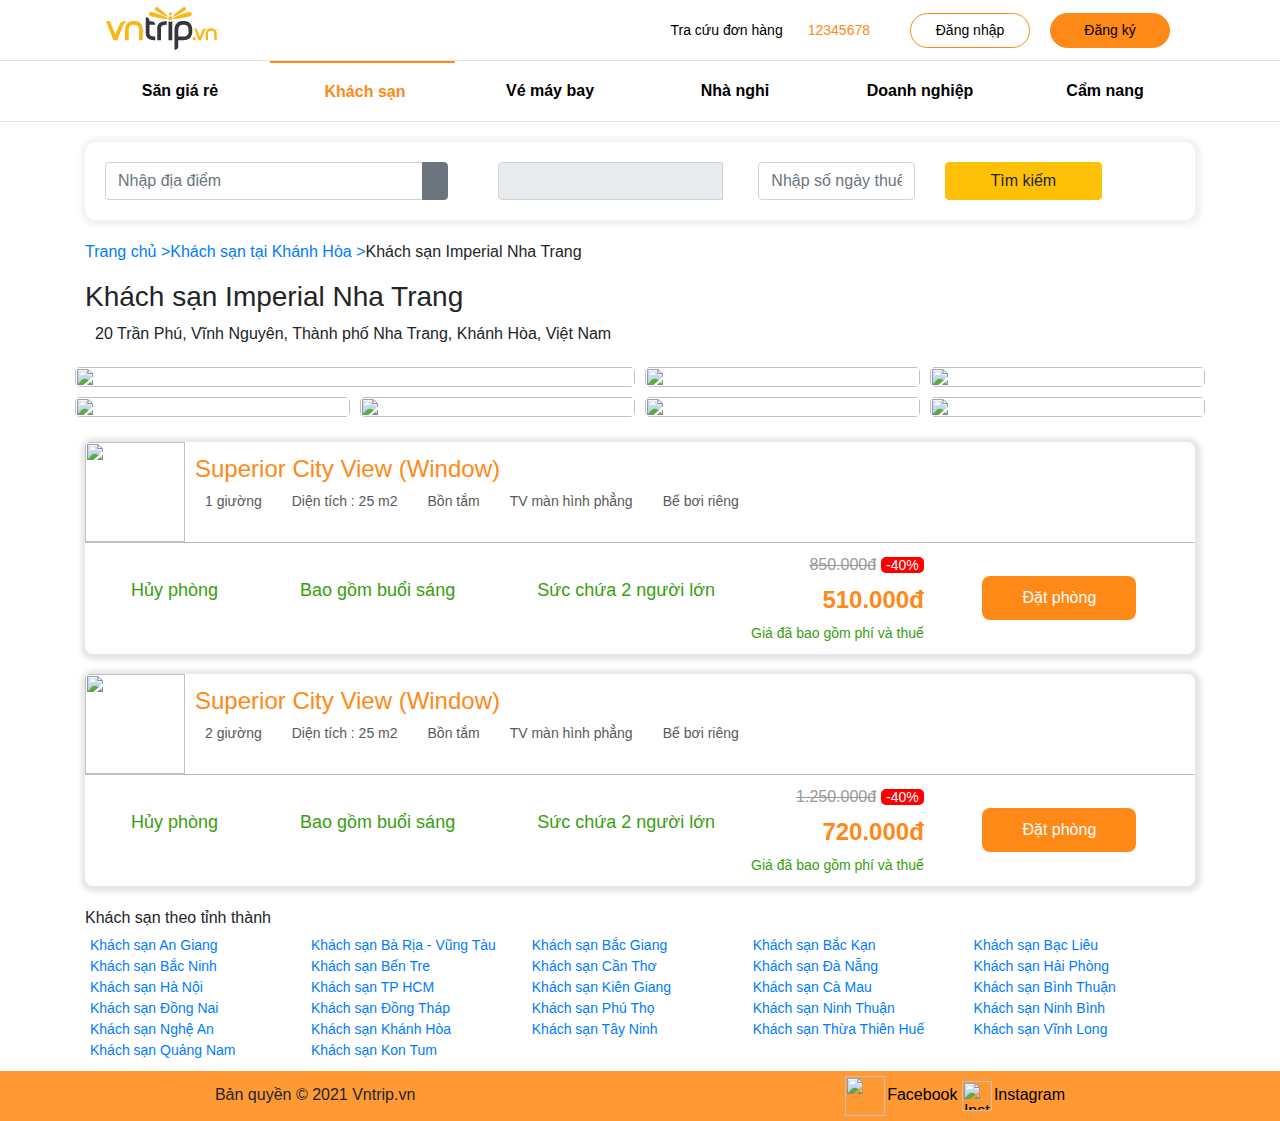
==== home/hotel-detail/index.html @ f68d4889 "push detail-hotel page" ====
<html lang="en">
<head>
    <meta charset="UTF-8">
    <meta http-equiv="X-UA-Compatible" content="IE=edge">
    <title>Document</title>
    <meta name="viewport" content="width=device-width, initial-scale=1">
    <link rel="stylesheet" href="https://maxcdn.bootstrapcdn.com/bootstrap/4.5.2/css/bootstrap.min.css">
    <script src="https://ajax.googleapis.com/ajax/libs/jquery/3.5.1/jquery.min.js"></script>
    <script src="https://cdnjs.cloudflare.com/ajax/libs/popper.js/1.16.0/umd/popper.min.js"></script>
    <script src="https://maxcdn.bootstrapcdn.com/bootstrap/4.5.2/js/bootstrap.min.js"></script>
    <link rel="stylesheet" href="../../css/header.css">
    <link rel="stylesheet" href="../../css/footer.css">
    <link rel="stylesheet" href="../../css/hotel-list/hotel-list-search.css">
    <link rel="stylesheet" href="../../css/hotel-detai/hotel-title.css">
    <link rel="stylesheet" href="../../css/hotel-detai/hotel-detail-header.css">
    <link rel="stylesheet" href="../../css/hotel-detai/hotel-detail-body.css">


    <link rel="stylesheet" href="https://pro.fontawesome.com/releases/v5.10.0/css/all.css" integrity="sha384-AYmEC3Yw5cVb3ZcuHtOA93w35dYTsvhLPVnYs9eStHfGJvOvKxVfELGroGkvsg+p" crossorigin="anonymous"/>
    <link rel="stylesheet prefetch" href="http://cdnjs.cloudflare.com/ajax/libs/bootstrap-datepicker/1.3.0/css/datepicker.css"><script src="http://cdnjs.cloudflare.com/ajax/libs/bootstrap-datepicker/1.3.0/js/bootstrap-datepicker.js"></script>

</head>
<body>
     <!-------------------------------- header --------------------------------->
     <div class="container header">
        <div class="container-fluid">
            <div class="flex-container header-1">
                <div class="icon-home">
                    <img src="../../img/header/icon-home.png" alt="icon-home">
                </div>
                <ul class="info-home">
                    <li><a href="#">Tra cứu đơn hàng</a></li>
                    <li class="info-phone"><a href="#"><span><i class="fa fa-phone" aria-hidden="true"></i></span>12345678</a></li>
                   <li>
                    <div class="info-login">
                        <li><p>Đăng nhập</p></li>
                        <li><p style="background-color:#ff8917 ;">Đăng ký</p></li>
                    </div>
                   </li>
                </ul>
            </div>
        </div>
    </div>
    <hr>
    <div class="container-fluid" style="border-bottom: 1px solid #e6e6e6;margin-bottom: 20px;">
        <div class="container container-navbar" >
            <div class="flex-container">
                <ul class="header-2">
                    <li class="tab-item "><a href="../index.html"><span><i class="fab fa-asymmetrik"></i></span>Săn giá rẻ</a></li>
                    <li class="tab-item tab-active"><a href="../hotel/index.html"><span><i class="fa fa-building" aria-hidden="true"></i></span>Khách sạn</a></li>
                    <li class="tab-item"><a href="#"><span><i class="fa fa-plane" aria-hidden="true"></i></span>Vé máy bay</a></li>
                    <li class="tab-item"><a href="#"><span><i class="fa fa-bed" aria-hidden="true"></i></span>Nhà nghỉ</a></li>
                    <li class="tab-item"><a href="#"><span><i class="fa fa-american-sign-language-interpreting" aria-hidden="true"></i></span>Doanh nghiệp</a></li>
                    <li class="tab-item"><a href="#"><span><i class="fa fa-archive" aria-hidden="true"></i></span>Cẩm nang</a></li>
                </ul>
            </div>
        </div>
    </div>

    <!----------------------------------- body -------------------------------->
    <div class="main">
        <div class="container">
            <div class="hotel-detail">
                <!-------------------- hotel-search -------------------->
                <div class="hotel-list-search">
                    <div class="row">
                        <div class="col-sm-4">
                            <div class="input-group">
                                <input type="text" class="form-control" placeholder="Nhập địa điểm">
                                <div class="input-group-append">
                                <button class="btn btn-secondary" type="button">
                                    <i class="fa fa-search"></i>
                                </button>
                                </div>
                            </div>
                         </div>
                         <div class="col-sm-3">
                                <div id="datepicker" class="input-group date" data-date-format="dd-mm-yyyy"> <input class="form-control" readonly="" type="text">
                                     <span class="input-group-addon"><i class="glyphicon glyphicon-calendar"></i></span> 
                                </div>
                        </div>
                        <div class="col-sm-2">
                            <div class="input-group" >
                                <input type="text" class="form-control" placeholder="Nhập số ngày thuê">
                            </div>
                        </div>
                        <div class="col-sm-2">
                            <div class="input-group hotel-list-search-btn">
                               <button class="btn btn-warning">Tìm kiếm</button>
                            </div>
                        </div>
                    </div>
                 </div>

                 <!----------------------- title ----------------------->
                 <div class="title-detail d-flex">
                    <a href="#">Trang chủ ></a>
                    <a href="#">Khách sạn tại Khánh Hòa ></a>
                    <p>Khách sạn Imperial Nha Trang</p>
                 </div>
                 <!-------------------- hotel-detail-header ------------------>
                 <div class="hotel-detail-header">
                     <div class="d-flex align-items-end">
                        <h2>Khách sạn Imperial Nha Trang</h2>
                        <p><i class="fas fa-star"></i><i class="fas fa-star"></i><i class="fas fa-star"></i><i class="fas fa-star"></i></p>
                     </div>
                     <p><span style="margin-right: 10px;"><i class="fas fa-map-marker-alt"></i></span>20 Trần Phú, Vĩnh Nguyên, Thành phố Nha Trang, Khánh Hòa, Việt Nam</p>

                     <div class="img-header">
                         <div class="row">
                            <div class="col-md-6 col-sm-12">
                                <div class="img-col">
                                    <img src="https://i.vntrip.vn/471x290/smart/https://statics.vntrip.vn/data-v2/hotels/12536/img_max/12536_1529288074_6.jpg" alt="">
                                </div>
                             </div>
                            <div class="col-md-3 col-sm-12">
                                <div class="img-col">
                                    <img src="https://i.vntrip.vn/886x290/smart/https://statics.vntrip.vn/data-v2/hotels/12536/img_max/12536_1529288096_view_2.jpg" alt="">
                                </div>
                            </div>
                            <div class="col-md-3 col-sm-12">
                                <div class="img-col">
                                    <img src="https://i.vntrip.vn/584x290/smart/https://statics.vntrip.vn/data-v2/hotels/12536/img_max/12536_1528344605_deluxe_1.jpg" alt="">
                                </div>
                            </div>

                         </div>
                         <div class="row">
                             <div class="col-md-3 col-sm-6">
                                 <div class="img-col">
                                    <img src="https://i.vntrip.vn/275x140/smart/https://statics.vntrip.vn/data-v2/hotels/12536/img_max/12536_1528344910_sup_1.jpg" alt="">
                                </div>
                             </div>
                             <div class="col-md-3 col-sm-6">
                                 <div class="img-col">
                                    <img src="https://i.vntrip.vn/275x140/smart/https://statics.vntrip.vn/data-v2/hotels/12536/img_max/12536_1529288096_view_1.jpg" alt="">
                                </div>
                             </div>
                             <div class="col-md-3 col-sm-6">
                                 <div class="img-col">
                                    <img src="https://i.vntrip.vn/142x140/smart/https://statics.vntrip.vn/data-v2/hotels/12536/img_max/12536_1528346592_bathroom_2.jpg" alt="">
                                </div>
                             </div>
                             <div class="col-md-3 col-sm-6">
                                 <div class="img-col">
                                    <img src="https://i.vntrip.vn/142x140/smart/https://statics.vntrip.vn/data-v2/hotels/12536/img_max/12536_1528344910_sup_5.jpg" alt="">
                                </div>
                             </div>
                         </div>
                     </div>
                 </div>
                 <!-------------------- hotel-detail-body --------------------->
                 <div class="hotel-detail-body d-flex flex-column">
                     <div class="list-room">
                         <div class="room-item">
                             <div class="room-item-header d-flex">
                                 <div class="img">
                                     <img src="https://statics2.vntrip.vn/165x165/data-v2/hotels/12536/img_max/12536_1528344910_sup_1.jpg" alt="">
                                 </div>
                                 <div class="content d-flex flex-column">
                                     <h3>Superior City View (Window)</h3>
                                     <div class="content-info d-flex">
                                        <p><span class="icon"><i class="fas fa-bed"></i></span>1 giường</p>
                                        <p><span class="icon"><i class="fas fa-cube"></i></span>Diện tích : 25 m2</p>
                                        <p><span class="icon"><i class="fas fa-bath"></i></span>Bồn tắm</p>
                                        <p><span class="icon"><i class="fas fa-tv"></i></span>TV màn hình phẳng</p>
                                        <p><span class="icon"><i class="fas fa-swimmer"></i></span>Bể bơi riêng</p>

                                     </div>
                                 </div>
                             </div>
                             <div class="room-item-body d-flex">
                                 <div class="content d-flex">
                                    <p><span class="icon"><i class="fas fa-spinner"></i></span>Hủy phòng</p>
                                    <p><span class="icon"><i class="fas fa-utensils"></i></span>Bao gồm buổi sáng</p>
                                    <p><span class="icon"><i class="fas fa-male"></i></span>Sức chứa 2 người lớn</p>
                                 </div>
                                 <div class="price d-flex flex-column">
                                    <p><span class="old-price">850.000đ</span><span class="discount-price">-40%</span></p>
                                    <p>510.000đ</p>
                                    <p>Giá đã bao gồm phí và thuế</p>
                                 </div>
                                 <div class="d-flex flex-column">
                                    <button>Đặt phòng</button>
                                 </div>
                             </div>
                         </div>
                         <div class="room-item">
                            <div class="room-item-header d-flex">
                                <div class="img">
                                    <img src="https://statics2.vntrip.vn/165x165/data-v2/hotels/12536/img_max/12536_1611041843_suite1.jpg" alt="">
                                </div>
                                <div class="content d-flex flex-column">
                                    <h3>Superior City View (Window)</h3>
                                    <div class="content-info d-flex">
                                       <p><span class="icon"><i class="fas fa-bed"></i></span>2 giường</p>
                                       <p><span class="icon"><i class="fas fa-cube"></i></span>Diện tích : 25 m2</p>
                                       <p><span class="icon"><i class="fas fa-bath"></i></span>Bồn tắm</p>
                                       <p><span class="icon"><i class="fas fa-tv"></i></span>TV màn hình phẳng</p>
                                       <p><span class="icon"><i class="fas fa-swimmer"></i></span>Bể bơi riêng</p>

                                    </div>
                                </div>
                            </div>
                            <div class="room-item-body d-flex">
                                <div class="content d-flex">
                                   <p><span class="icon"><i class="fas fa-spinner"></i></span>Hủy phòng</p>
                                   <p><span class="icon"><i class="fas fa-utensils"></i></span>Bao gồm buổi sáng</p>
                                   <p><span class="icon"><i class="fas fa-male"></i></span>Sức chứa 2 người lớn</p>
                                </div>
                                <div class="price d-flex flex-column">
                                   <p><span class="old-price">1.250.000đ</span><span class="discount-price">-40%</span></p>
                                   <p>720.000đ</p>
                                   <p>Giá đã bao gồm phí và thuế</p>
                                </div>
                                <div class="d-flex flex-column">
                                   <button>Đặt phòng</button>
                                </div>
                            </div>
                        </div>
                     </div>
                 </div>
            </div>
        </div>
        
    </div>



     <!----------------------------------- Footer ------------------------------>
     <div class="container-fuild">
        <footer class="footer">
            <div class="container">
                <div class="footer-middle">
                    <p>Khách sạn theo tỉnh thành</p>
                    <ul class="footer-list">
                        <li><a href="#">Khách sạn An Giang</a></li>
                        <li><a href="#">Khách sạn Bà Rịa - Vũng Tàu</a></li>
                        <li><a href="#">Khách sạn Bắc Giang</a></li>
                        <li><a href="#">Khách sạn Bắc Kạn</a></li>
                        <li><a href="#">Khách sạn Bạc Liêu</a></li>
                        <li><a href="#">Khách sạn Bắc Ninh</a></li>
                        <li><a href="#">Khách sạn Bến Tre</a></li>
                        <li><a href="#">Khách sạn Cần Thơ</a></li>
                        <li><a href="#">Khách sạn Đà Nẵng</a></li>
                        <li><a href="#">Khách sạn Hải Phòng</a></li>
                        <li><a href="#">Khách sạn Hà Nội</a></li>
                        <li><a href="#">Khách sạn TP HCM</a></li>
                        <li><a href="#">Khách sạn Kiên Giang</a></li>
                        <li><a href="#">Khách sạn Cà Mau</a></li>
                        <li><a href="#">Khách sạn Bình Thuận</a></li>
                        <li><a href="#">Khách sạn Đồng Nai</a></li>
                        <li><a href="#">Khách sạn Đồng Tháp</a></li>
                        <li><a href="#">Khách sạn Phú Thọ</a></li>
                        <li><a href="#">Khách sạn Ninh Thuận</a></li>
                        <li><a href="#">Khách sạn Ninh Bình</a></li>
                        <li><a href="#">Khách sạn Nghệ An</a></li>
                        <li><a href="#">Khách sạn Khánh Hòa</a></li>
                        <li><a href="#">Khách sạn Tây Ninh</a></li>
                        <li><a href="#">Khách sạn Thừa Thiên Huế</a></li>
                        <li><a href="#">Khách sạn Vĩnh Long</a></li>
                        <li><a href="#">Khách sạn Quảng Nam</a></li>
                        <li><a href="#">Khách sạn Kon Tum</a></li>
                    </ul>
                </div>
            </div>
            <div class="footer-bottom">
                <p>Bản quyền © 2021 Vntrip.vn</p>
                <div class="group-bottom">
                    <a href="#"><img src="http://simpleicon.com/wp-content/uploads/facebook-2.png" alt="" width="40px"><span>Facebook</span></a>
                    <a href="#"><img src="https://icon-library.com/images/instagram-png-icon/instagram-png-icon-1.jpg" alt="Instagram" width="30px">Instagram</a>
                </div>
            </div>
        </footer>
    </div>
    <script src="../../js/header.js" type="text/javascript"></script>
    <script src="../../js/datepicker.js"></script>

</body>
</html>
---- css/header.css ----
/********Header-1*******/
*{
  box-sizing: border-box;
  margin: 0;
  padding: 0;
}

.header-1{
    display: flex;
    height: 60px;
    justify-content: space-between;
    flex-direction: row;
    font-size: 14px;
  }
.header-1 .info-home{
  display: flex;
  align-items: center;
  flex-direction: row;
  height: 60px;
  padding-left: 0;
  margin-bottom: 0;
}
.header-1 .info-home>li{
  list-style-type: none;
  margin: 0 10px;
  padding: 0;
  
  
}
.header-1 .info-home>li a,.header-1 .info-home>li p{
    text-decoration: none;
    display: flex;
    align-items: center;
    justify-content: center;
    color: black;
    width: 100%;
}
.header-1 .info-home>li p{
  margin-bottom: 0;
  border: 1px solid #ff8917;
  min-width: 120px;
  min-height: 35px;
  cursor: pointer;
  border-radius: 20px;
}

.icon-home{
    display: flex;
    align-items: center;
   
}

.header-1 .info-home .info-phone a, .info-home li a:hover{
  color: #ff8917;
}





/********Header-2*******/
.header-2{
    display: flex;
    justify-content: center;
    flex-direction: row;
    height: 60px;
    padding-left: 0;
    margin-bottom: 0;
  
  }
.header-2 li{
    list-style-type: none;
    margin: 0;
    padding: 0;
    flex: 1 1;
    display: flex;
    justify-content: center;
    
}
.header-2 li a{
  text-decoration: none;
  display: flex;
  align-items: center;
  justify-content: center;
  color: black;
  width: 100%;
  font-weight: 600;
  
}
hr{
  margin-top: 0;
  margin-bottom: 0;
}
.header-2 li a:hover{
  color: #ff8917;
}
.header-2 i, .info-home i{
  margin-right: 5px;
}
.header-2 .tab-active a{
  color: #ff8917;
  border-top: 2px solid #ff8917;
}
@media (max-width:997px)
{
  .header-2 li a{
    font-size: 12px;
  }
}
---- css/footer.css ----
.footer-list {
    display: flex;
   
    flex-wrap: wrap;
}
.footer-middle ul{
    list-style-type: none;
    margin: 0;
    padding: 0;
}
.footer-middle p{
    margin-bottom: 5px;
}

.footer-middle ul li{
    margin: 0 5px;
    width: 19%;
    font-size: 14px;
}
.footer-bottom{
    background-color:  #ff9933;
    height: 50px;
    display: flex;
    align-items: center;
    justify-content: space-around;
}
.footer-bottom>p{
    margin-top: 15px;
}
.footer-bottom a{
    color: black;
    text-decoration: none;
}
.footer-bottom a img{
    margin-right: 2px;
}
.footer>.container{
    margin-bottom: 10px;
}
---- css/hotel-list/hotel-list-search.css ----
.hotel-list-search-btn button{
    width: 100%;
}
#datepicker{
    width: 90%; 
    margin: 0 20px 20px 20px;
    background-color: white;
}
#datepicker > span:hover{
    cursor: pointer;
}
.hotel-list-search{
    background-color: white;
    box-shadow: 1px 1px 5px 5px #f2f2f2;
    border-radius: 10px;
}
.hotel-list-search>.row{
    padding-top: 20px;
    padding-left: 20px;
    margin-bottom: 20px;
}
---- css/hotel-detai/hotel-detail-header.css ----
.align-items-end{
    align-items: flex-end;
}
.hotel-detail-header h2{
    font-size: 28px;
}
.hotel-detail-header>div>p{
    color:#ff8917;
    margin-left: 5px;
}
.hotel-detail-header>p:last-child{
    color: #737373;
    font-size: 14px;
}
.img-header>.row>div{
    padding: 5px;
}
.img-col{
    width: 100%;
    height: 100%;
}
.img-col img{
    width: 100%;
    height: 100%;
    border-radius: 5px;
    object-fit: cover;
}
---- css/hotel-detai/hotel-detail-body.css ----
.hotel-detail-body{
    margin-top: 20px;
}
.room-item{
    border-radius: 8px;
    box-shadow: 1px 1px 5px 5px #e6e6e6;
    margin-bottom: 20px;
}
.room-item-header{
    border-bottom: 1px solid  #bfbfbf;
}
.room-item-header .img img{
    width: 100px;
    height: 100px;
    border-top-left-radius: 5px;
}
.room-item-header .content{
    margin-left: 10px;
    justify-content: center;
}
.room-item-header .content h3{
    font-size: 24px;
    color: #ff8917;
}
.content-info p{
    margin-right: 20px;
    font-size: 14px;
    color: #595959;
}
.content-info .icon,.room-item-body .content .icon{
    margin-right: 10px;
}

.room-item-body .content{
    width: 60%;
    align-items: center;
    justify-content :space-around;
    font-size: 18px;
    color: #389e0d;
}

.room-item-body .price{
    text-align: right;
    margin-top: 10px;
}
.room-item-body .price .old-price{
    color: #999999;
    text-decoration: line-through;
}
.room-item-body .price p{
    margin-bottom: 5px;
}
.room-item-body .price .discount-price{
    color: white;
    background-color: red;
    border-radius: 5px;
    padding: 0 5px;
    font-size: 14px;
    margin-left: 5px;
}
.room-item-body .price p:nth-child(2){
    color: #ff8917;
    font-size: 24px;
    font-weight: 600;
}
.room-item-body .price p:last-child{
    font-size: 14px;
    color: #389e0d;
    margin-bottom: 10px;
}
.room-item-body div:last-child{
    
    justify-content: center;
    margin: auto;
}
.room-item-body>div>button{
    background-color: #ff8917;
    color: white;
    border-radius: 8px;
    border: none;
    padding: 10px 40px;
    text-align: center;
}
.room-item-body>div>button:focus{
    outline: none;
}
@media (max-width:978px) {
    .room-item-body{
        flex-direction: column !important;
    }
    .room-item-body .content{
        width: 100%;
        margin-top: 20px;
    }
    .room-item-body .price{
        margin-right: 20px;
    }
    .room-item-body div:last-child{
        flex-direction: row !important;
        justify-content: flex-end;
        margin: 0 10px 10px 0;
    }
    .room-item-header .img img{
        height: 100%;
        width: 100%;
    }
}
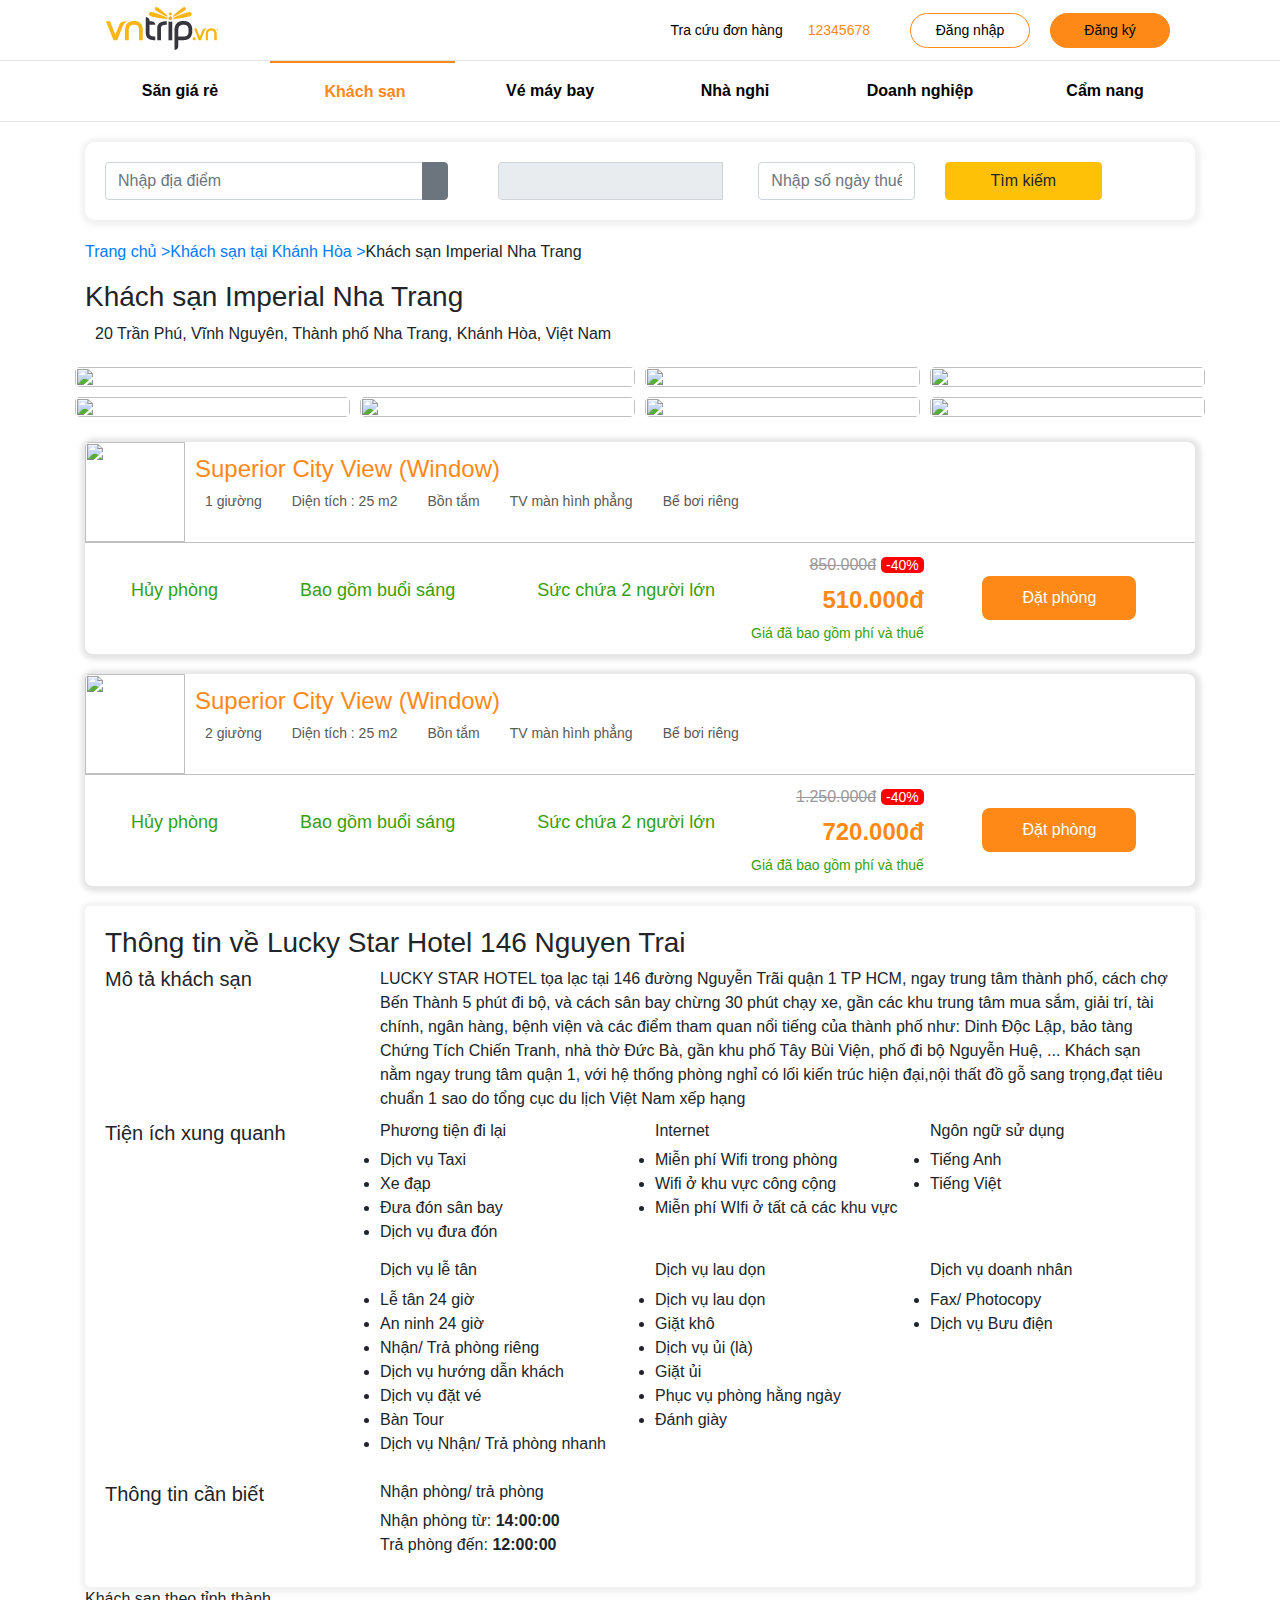
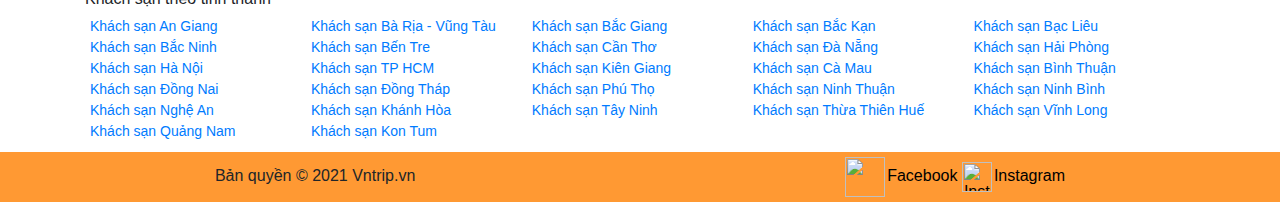
==== commit 76a668fb: "push pay page" ====
--- a/home/hotel-detail/index.html
+++ b/home/hotel-detail/index.html
@@ -14,6 +14,7 @@
     <link rel="stylesheet" href="../../css/hotel-detai/hotel-title.css">
     <link rel="stylesheet" href="../../css/hotel-detai/hotel-detail-header.css">
     <link rel="stylesheet" href="../../css/hotel-detai/hotel-detail-body.css">
+    <link rel="stylesheet" href="../../css/hotel-detai/info-hotel.css">
 
 
     <link rel="stylesheet" href="https://pro.fontawesome.com/releases/v5.10.0/css/all.css" integrity="sha384-AYmEC3Yw5cVb3ZcuHtOA93w35dYTsvhLPVnYs9eStHfGJvOvKxVfELGroGkvsg+p" crossorigin="anonymous"/>
@@ -219,6 +220,86 @@
                             </div>
                         </div>
                      </div>
+                 </div>
+
+                 <!----------------------- Info-hotel ---------------------->
+                 <div class="nesscessary-info">
+                    <div class="container">
+                        <h3>Thông tin về Lucky Star Hotel 146 Nguyen Trai</h3>
+                        <div class="row discript">
+                            <div class="col-md-3"><h5>Mô tả khách sạn </h5></div>
+                            <div class="col-md-9">LUCKY STAR HOTEL tọa lạc tại 146 đường Nguyễn Trãi quận 1 TP HCM, ngay trung tâm thành phố, 
+                                cách chợ Bến Thành 5 phút đi bộ, và cách sân bay chừng 30 phút chạy xe, 
+                                gần các khu trung tâm mua sắm, giải trí, tài chính, ngân hàng, bệnh viện và các điểm tham quan nổi tiếng của thành phố như: Dinh Độc Lập,
+                                 bảo tàng Chứng Tích Chiến Tranh, nhà thờ Đức Bà, gần khu phố Tây Bùi Viện, phố đi bộ Nguyễn Huệ, ... Khách sạn nằm ngay trung tâm quận 1, 
+                                 với hệ thống phòng nghỉ có lối kiến trúc hiện đại,nội thất đồ gỗ sang trọng,đạt tiêu chuẩn 1 sao do tổng cục du lịch Việt Nam xếp hạng</div>
+                        </div>
+                        <div class="row convient">
+                            <div class="col-md-3"><h5>Tiện ích xung quanh </h5></div>
+                            <div class="col-md-9">
+                                <div class="row">
+                                    <div class="col-md-4"><h6>Phương tiện đi lại</h6>
+                                        <ul>
+                                            <li>Dịch vụ Taxi</li>
+                                            <li>Xe đạp</li>
+                                            <li>Đưa đón sân bay</li>
+                                            <li>Dịch vụ đưa đón</li>
+                                        </ul>
+                                    </div>
+                                    <div class="col-md-4"><h6>Internet</h6>
+                                        <ul>
+                                            <li>Miễn phí Wifi trong phòng</li>
+                                            <li>Wifi ở khu vực công cộng</li>
+                                            <li>Miễn phí WIfi ở tất cả các khu vực</li>
+                                        </ul>
+                                    </div>
+                                    <div class="col-md-4"><h6>Ngôn ngữ sử dụng</h6>
+                                        <ul>
+                                            <li>Tiếng Anh</li>
+                                            <li>Tiếng Việt</li>
+                                        </ul>
+                                    </div>
+                                </div>
+                                <div class="row">
+                                    <div class="col-md-4"><h6>Dịch vụ lễ tân</h6>
+                                        <ul>
+                                            <li>Lễ tân 24 giờ</li>
+                                            <li>An ninh 24 giờ</li>
+                                            <li>Nhận/ Trả phòng riêng</li>
+                                            <li>Dịch vụ hướng dẫn khách</li>
+                                            <li>Dịch vụ đặt vé</li>
+                                            <li>Bàn Tour</li>
+                                            <li>Dịch vụ Nhận/ Trả phòng nhanh</li>
+                                        </ul>
+                                    </div>
+                                    <div class="col-md-4"><h6>Dịch vụ lau dọn</h6>
+                                        <ul>
+                                            <li>Dịch vụ lau dọn</li>
+                                            <li>Giặt khô</li>
+                                            <li>Dịch vụ ủi (là)</li>
+                                            <li>Giặt ủi</li>
+                                            <li>Phục vụ phòng hằng ngày</li>
+                                            <li>Đánh giày</li>
+                                        </ul>
+                                    </div>
+                                    <div class="col-md-4"><h6>Dịch vụ doanh nhân</h6>
+                                        <ul>
+                                            <li>Fax/ Photocopy</li>
+                                            <li>Dịch vụ Bưu điện</li>
+                                        </ul>
+                                    </div>
+                                </div>
+                            </div>
+                        </div>
+                        <div class="row nesscessary">
+                            <div class="col-md-3"><h5>Thông tin cần biết </h5></div>
+                            <div class="col-md-9">
+                                <h6> Nhận phòng/ trả phòng</h6>
+                                <p style="margin-bottom: 0;">Nhận phòng từ: <span style="font-weight: bold;">14:00:00</span> </p>
+                                <p style="margin-bottom: 0;">Trả phòng đến: <span style="font-weight: bold;">12:00:00</span> </p>
+                            </div>
+                        </div>
+                    </div>
                  </div>
             </div>
         </div>
--- a/css/hotel-detai/info-hotel.css
+++ b/css/hotel-detai/info-hotel.css
@@ -0,0 +1,10 @@
+.nesscessary-info{
+    border-radius: 5px;
+    box-shadow: 1px 1px 5px 5px #f2f2f2;
+}
+.nesscessary-info .container{
+    padding: 20px ;
+}
+.nesscessary-info>.container>.row{
+    margin-bottom: 10px;
+}